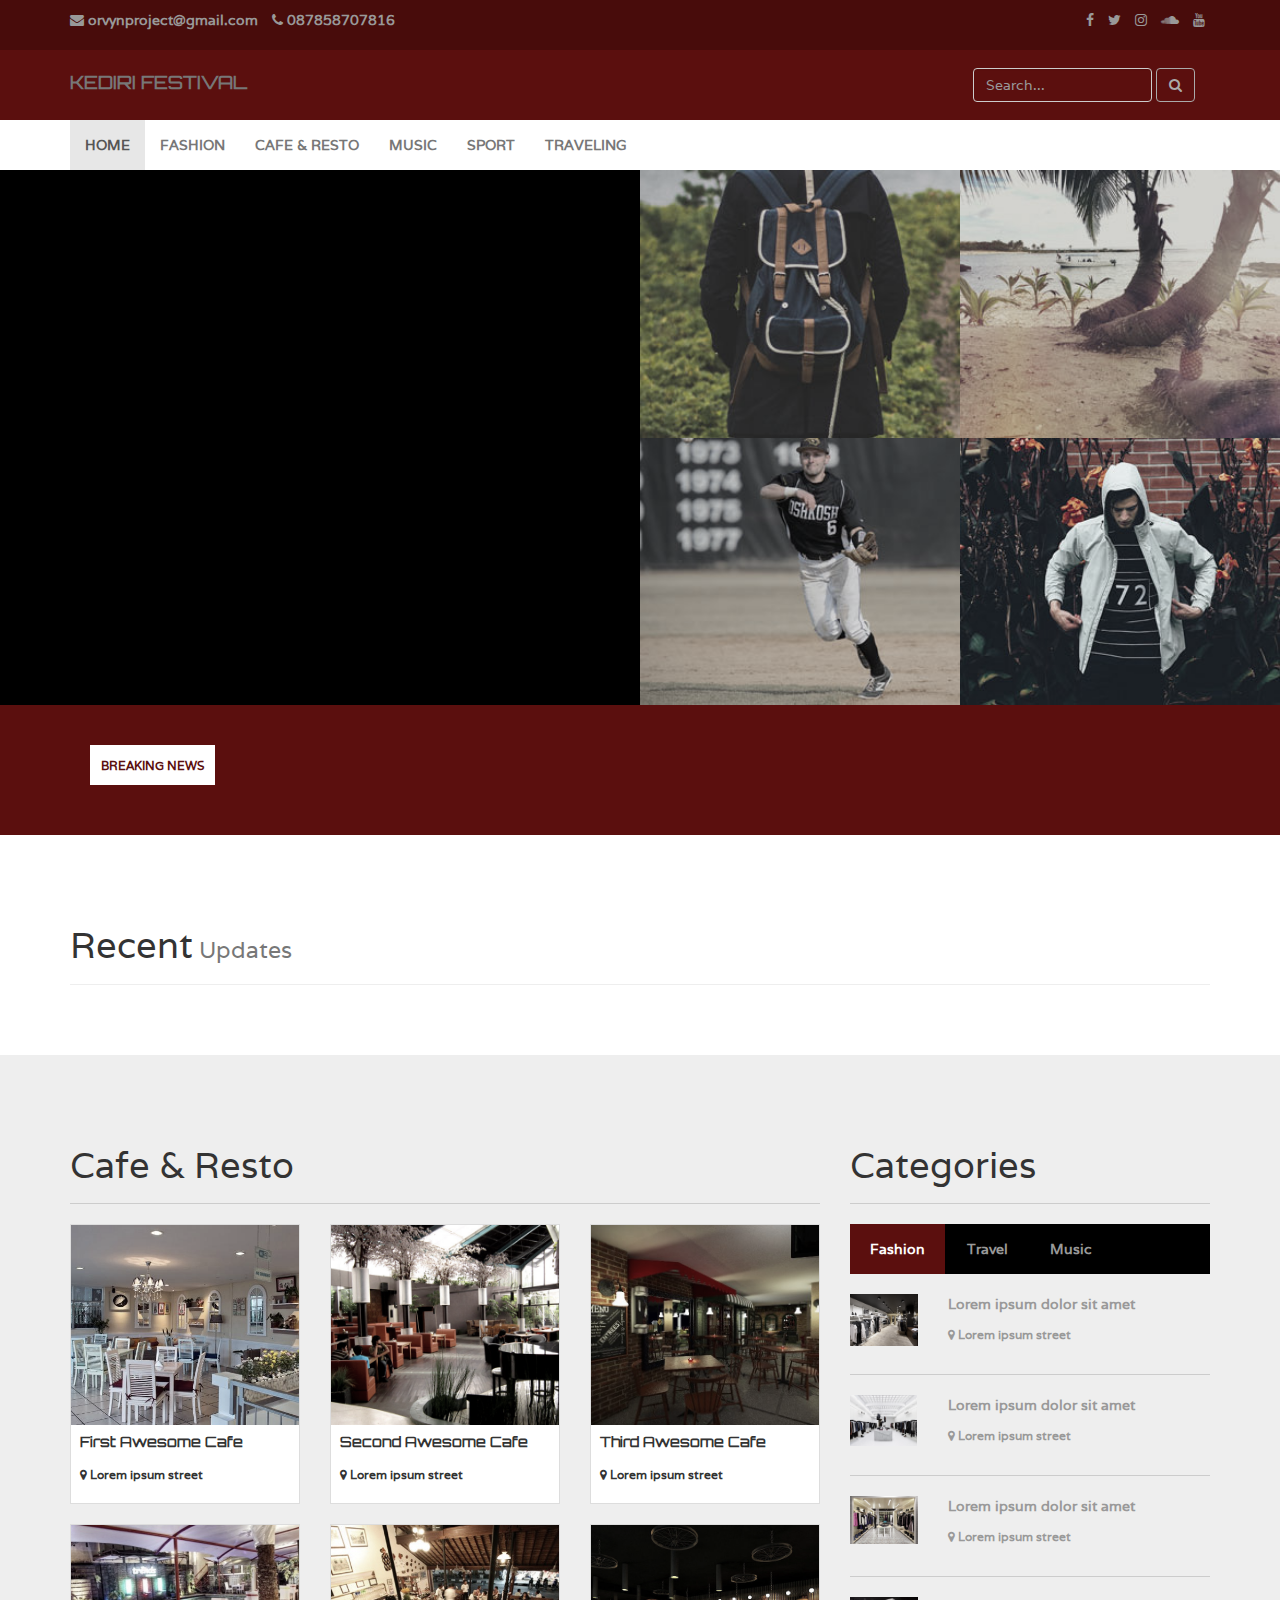
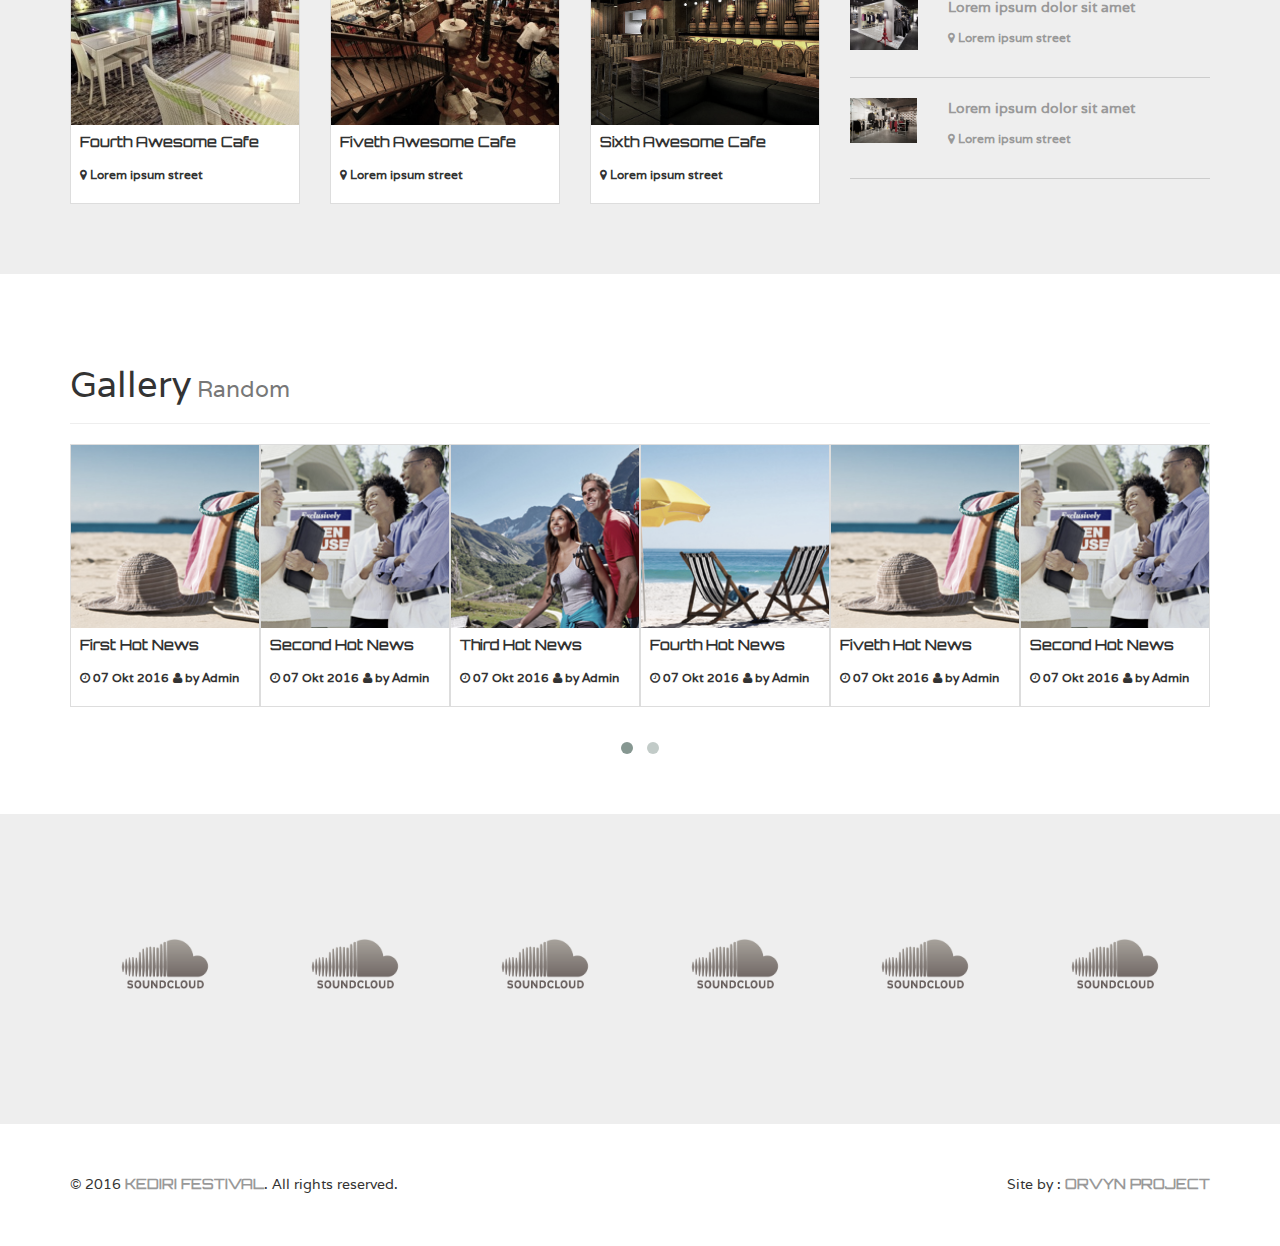
==== index.html @ 0a179896 "go-top" ====
<!DOCTYPE html>
<html lang="en">
	<head>
		<meta charset="utf-8">
		<meta http-equiv="X-UA-Compatible" content="IE=edge">
		<meta name="viewport" content="width=device-width, initial-scale=1">
		<meta name="google-site-verification" content="" />
		<meta name="description" content="" />
		<meta name="author" content="ORVYN PROJECT">
		<meta property="og:title" content="" />
		<meta property="og:type" content="" />
		<meta property="og:image" content="" />
		<meta property="og:description" content="" />
		<title>HOME | KEDIRI FESTIVAL - Magazine web design</title>
		<link rel="stylesheet" href="assets/plugins/bootstrap/dist/css/bootstrap.min.css">
		<link rel="stylesheet" href="assets/plugins/font-awesome/css/font-awesome.min.css">
		<link rel="stylesheet" href="assets/plugins/owl-carousel/owl-carousel/owl.carousel.css">
		<link rel="stylesheet" href="assets/plugins/owl-carousel/owl-carousel/owl.theme.css">
		<link rel="stylesheet" href="assets/css/orv-magz.css">

		<script src="assets/plugins/jquery/dist/jquery.min.js"></script>
		<script src="assets/js/scroll-top.js"></script>
		<script src="assets/js/routes.js"></script>
		<script type="text/javascript">
			loadHeader();
			loadSlider();
			loadBreakingNews();
			loadRecentUpdates();
			loadFooter();
		</script>
	</head>
	<body>

		<div class="content-header"></div>

		<div class="content-slider"></div>

		<div class="content-breaking-news"></div>

		<div class="content-recent-updates"></div>

		<section id="random" class="bg-inner">
			<div class="container">
				<div class="row">
					<div class="col-md-8">
						<div class="page-header">
							<h1>Cafe & Resto</h1>
						</div>
						<div class="row">
							<div class="col-sm-4">
								<div class="thumbnail">
									<a href="">
										<div class="image" style="background-image: url(images/article/cafe1.jpg);"></div>
										<div class="caption">
											<p class="title">First Awesome Cafe</p>
											<p class="meta">
												<small><i class="fa fa-map-marker"></i> Lorem ipsum street</small>
											</p>
										</div>
									</a>
								</div>
							</div>
							<div class="col-sm-4">
								<div class="thumbnail">
									<a href="">
										<div class="image" style="background-image: url(images/article/cafe2.jpg);"></div>
										<div class="caption">
											<p class="title">Second Awesome Cafe</p>
											<p class="meta">
												<small><i class="fa fa-map-marker"></i> Lorem ipsum street</small>
											</p>
										</div>
									</a>
								</div>
							</div>
							<div class="col-sm-4">
								<div class="thumbnail">
									<a href="">
										<div class="image" style="background-image: url(images/article/cafe3.jpg);"></div>
										<div class="caption">
											<p class="title">Third Awesome Cafe</p>
											<p class="meta">
												<small><i class="fa fa-map-marker"></i> Lorem ipsum street</small>
											</p>
										</div>
									</a>
								</div>
							</div>
							<div class="col-sm-4">
								<div class="thumbnail">
									<a href="">
										<div class="image" style="background-image: url(images/article/cafe4.jpg);"></div>
										<div class="caption">
											<p class="title">Fourth Awesome Cafe</p>
											<p class="meta">
												<small><i class="fa fa-map-marker"></i> Lorem ipsum street</small>
											</p>
										</div>
									</a>
								</div>
							</div>
							<div class="col-sm-4">
								<div class="thumbnail">
									<a href="">
										<div class="image" style="background-image: url(images/article/cafe5.jpg);"></div>
										<div class="caption">
											<p class="title">Fiveth Awesome Cafe</p>
											<p class="meta">
												<small><i class="fa fa-map-marker"></i> Lorem ipsum street</small>
											</p>
										</div>
									</a>
								</div>
							</div>
							<div class="col-sm-4">
								<div class="thumbnail">
									<a href="">
										<div class="image" style="background-image: url(images/article/cafe6.jpg);"></div>
										<div class="caption">
											<p class="title">Sixth Awesome Cafe</p>
											<p class="meta">
												<small><i class="fa fa-map-marker"></i> Lorem ipsum street</small>
											</p>
										</div>
									</a>
								</div>
							</div>
						</div>
					</div>
					<div class="col-md-4" id="sidebar">
						<div class="page-header">
							<h1>Categories</h1>
						</div>
						<div role="tabpanel" id="tabpanel">
							<ul class="nav nav-pills" role="tablist">
								<li role="presentation" class="active">
									<a href="#fashion" aria-controls="fashion" role="tab" data-toggle="tab">Fashion</a>
								</li>
								<li role="presentation">
									<a href="#travel" aria-controls="travel" role="tab" data-toggle="tab">Travel</a>
								</li>
								<li role="presentation">
									<a href="#music" aria-controls="music" role="tab" data-toggle="tab">Music</a>
								</li>
							</ul>
							<div class="tab-content">
								<div role="tabpanel" class="tab-pane active" id="fashion">
									<br>
									<div class="row">
										<a href="">
											<div class="col-xs-3">
												<img src="images/article/store1.jpg" class="img-responsive">
											</div>
											<div class="col-xs-9">
												<p>Lorem ipsum dolor sit amet</p>
												<p class="meta">
													<small><i class="fa fa-map-marker"></i> Lorem ipsum street</small>
												</p>
											</div>
										</a>
									</div>
									<hr>
									<div class="row">
										<a href="">
											<div class="col-xs-3">
												<img src="images/article/store2.jpg" class="img-responsive">
											</div>
											<div class="col-xs-9">
												<p>Lorem ipsum dolor sit amet</p>
												<p class="meta">
													<small><i class="fa fa-map-marker"></i> Lorem ipsum street</small>
												</p>
											</div>
										</a>
									</div>
									<hr>
									<div class="row">
										<a href="">
											<div class="col-xs-3">
												<img src="images/article/store3.jpg" class="img-responsive">
											</div>
											<div class="col-xs-9">
												<p>Lorem ipsum dolor sit amet</p>
												<p class="meta">
													<small><i class="fa fa-map-marker"></i> Lorem ipsum street</small>
												</p>
											</div>
										</a>
									</div>
									<hr>
									<div class="row">
										<a href="">
											<div class="col-xs-3">
												<img src="images/article/store4.jpg" class="img-responsive">
											</div>
											<div class="col-xs-9">
												<p>Lorem ipsum dolor sit amet</p>
												<p class="meta">
													<small><i class="fa fa-map-marker"></i> Lorem ipsum street</small>
												</p>
											</div>
										</a>
									</div>
									<hr>
									<div class="row">
										<a href="">
											<div class="col-xs-3">
												<img src="images/article/store5.jpg" class="img-responsive">
											</div>
											<div class="col-xs-9">
												<p>Lorem ipsum dolor sit amet</p>
												<p class="meta">
													<small><i class="fa fa-map-marker"></i> Lorem ipsum street</small>
												</p>
											</div>
										</a>
									</div>
									<hr>
								</div>
								<div role="tabpanel" class="tab-pane" id="travel">
									<br>
									<div class="row">
										<a href="">
											<div class="col-xs-3">
												<img src="images/article/store6.jpg" class="img-responsive">
											</div>
											<div class="col-xs-9">
												<p>Lorem ipsum dolor sit amet</p>
												<p class="meta">
													<small><i class="fa fa-map-marker"></i> Lorem ipsum street</small>
												</p>
											</div>
										</a>
									</div>
									<hr>
									<div class="row">
										<a href="">
											<div class="col-xs-3">
												<img src="images/article/store5.jpg" class="img-responsive">
											</div>
											<div class="col-xs-9">
												<p>Lorem ipsum dolor sit amet</p>
												<p class="meta">
													<small><i class="fa fa-map-marker"></i> Lorem ipsum street</small>
												</p>
											</div>
										</a>
									</div>
									<hr>
									<div class="row">
										<a href="">
											<div class="col-xs-3">
												<img src="images/article/store4.jpg" class="img-responsive">
											</div>
											<div class="col-xs-9">
												<p>Lorem ipsum dolor sit amet</p>
												<p class="meta">
													<small><i class="fa fa-map-marker"></i> Lorem ipsum street</small>
												</p>
											</div>
										</a>
									</div>
									<hr>
									<div class="row">
										<a href="">
											<div class="col-xs-3">
												<img src="images/article/store3.jpg" class="img-responsive">
											</div>
											<div class="col-xs-9">
												<p>Lorem ipsum dolor sit amet</p>
												<p class="meta">
													<small><i class="fa fa-map-marker"></i> Lorem ipsum street</small>
												</p>
											</div>
										</a>
									</div>
									<hr>
									<div class="row">
										<a href="">
											<div class="col-xs-3">
												<img src="images/article/store2.jpg" class="img-responsive">
											</div>
											<div class="col-xs-9">
												<p>Lorem ipsum dolor sit amet</p>
												<p class="meta">
													<small><i class="fa fa-map-marker"></i> Lorem ipsum street</small>
												</p>
											</div>
										</a>
									</div>
									<hr>
								</div>
								<div role="tabpanel" class="tab-pane" id="music">
									<br>
									<div class="row">
										<a href="">
											<div class="col-xs-3">
												<img src="images/article/store3.jpg" class="img-responsive">
											</div>
											<div class="col-xs-9">
												<p>Lorem ipsum dolor sit amet</p>
												<p class="meta">
													<small><i class="fa fa-map-marker"></i> Lorem ipsum street</small>
												</p>
											</div>
										</a>
									</div>
									<hr>
									<div class="row">
										<a href="">
											<div class="col-xs-3">
												<img src="images/article/store2.jpg" class="img-responsive">
											</div>
											<div class="col-xs-9">
												<p>Lorem ipsum dolor sit amet</p>
												<p class="meta">
													<small><i class="fa fa-map-marker"></i> Lorem ipsum street</small>
												</p>
											</div>
										</a>
									</div>
									<hr>
									<div class="row">
										<a href="">
											<div class="col-xs-3">
												<img src="images/article/store1.jpg" class="img-responsive">
											</div>
											<div class="col-xs-9">
												<p>Lorem ipsum dolor sit amet</p>
												<p class="meta">
													<small><i class="fa fa-map-marker"></i> Lorem ipsum street</small>
												</p>
											</div>
										</a>
									</div>
									<hr>
								</div>
							</div>
						</div>
					</div>
				</div>
			</div>
		</section>

		<section id="gallery">
			<div class="container">
				<div class="page-header">
					<h1>Gallery<small> Random</small></h1>
				</div>
				<div id="image-gallery" class="owl-carousel owl-theme">
					<div class="thumbnail">
						<a href="">
							<img src="images/gallery/gal1.jpg" class="img-responsive">
							<div class="caption">
								<p class="title">First Hot News</p>
								<p class="meta">
									<small><i class="fa fa-clock-o"></i> 07 Okt 2016</small>
									<small><i class="fa fa-user"></i> by Admin</small>
								</p>
							</div>
						</a>
					</div>
					<div class="thumbnail">
						<a href="">
							<img src="images/gallery/gal2.jpg" class="img-responsive">
							<div class="caption">
								<p class="title">Second Hot News</p>
								<p class="meta">
									<small><i class="fa fa-clock-o"></i> 07 Okt 2016</small>
									<small><i class="fa fa-user"></i> by Admin</small>
								</p>
							</div>
						</a>
					</div>
					<div class="thumbnail">
						<a href="">
							<img src="images/gallery/gal3.jpg" class="img-responsive">
							<div class="caption">
								<p class="title">Third Hot News</p>
								<p class="meta">
									<small><i class="fa fa-clock-o"></i> 07 Okt 2016</small>
									<small><i class="fa fa-user"></i> by Admin</small>
								</p>
							</div>
						</a>
					</div>
					<div class="thumbnail">
						<a href="">
							<img src="images/gallery/gal4.jpg" class="img-responsive">
							<div class="caption">
								<p class="title">Fourth Hot News</p>
								<p class="meta">
									<small><i class="fa fa-clock-o"></i> 07 Okt 2016</small>
									<small><i class="fa fa-user"></i> by Admin</small>
								</p>
							</div>
						</a>
					</div>
					<div class="thumbnail">
						<a href="">
							<img src="images/gallery/gal1.jpg" class="img-responsive">
							<div class="caption">
								<p class="title">Fiveth Hot News</p>
								<p class="meta">
									<small><i class="fa fa-clock-o"></i> 07 Okt 2016</small>
									<small><i class="fa fa-user"></i> by Admin</small>
								</p>
							</div>
						</a>
					</div>
					<div class="thumbnail">
						<a href="">
							<img src="images/gallery/gal2.jpg" class="img-responsive">
							<div class="caption">
								<p class="title">Second Hot News</p>
								<p class="meta">
									<small><i class="fa fa-clock-o"></i> 07 Okt 2016</small>
									<small><i class="fa fa-user"></i> by Admin</small>
								</p>
							</div>
						</a>
					</div>
					<div class="thumbnail">
						<a href="">
							<img src="images/gallery/gal3.jpg" class="img-responsive">
							<div class="caption">
								<p class="title">Third Hot News</p>
								<p class="meta">
									<small><i class="fa fa-clock-o"></i> 07 Okt 2016</small>
									<small><i class="fa fa-user"></i> by Admin</small>
								</p>
							</div>
						</a>
					</div>
				</div>
			</div>
		</section>

		<section id="powered" class="bg-inner">
			<div class="container">
				<div id="powered-gallery" class="owl-carousel owl-theme">
					<div class="item">
						<a href="">
							<div class="image" style="background-image: url(images/powered/5.png)"></div>
						</a>
					</div>
					<div class="item">
						<a href="">
							<div class="image" style="background-image: url(images/powered/5.png)"></div>
						</a>
					</div>
					<div class="item">
						<a href="">
							<div class="image" style="background-image: url(images/powered/5.png)"></div>
						</a>
					</div>
					<div class="item">
						<a href="">
							<div class="image" style="background-image: url(images/powered/5.png)"></div>
						</a>
					</div>
					<div class="item">
						<a href="">
							<div class="image" style="background-image: url(images/powered/5.png)"></div>
						</a>
					</div>
					<div class="item">
						<a href="">
							<div class="image" style="background-image: url(images/powered/5.png)"></div>
						</a>
					</div>
					<div class="item">
						<a href="">
							<div class="image" style="background-image: url(images/powered/5.png)"></div>
						</a>
					</div>
				</div>
			</div>
		</section>

		<div class="content-footer"></div>
		
		<script src="assets/plugins/bootstrap/dist/js/bootstrap.min.js"></script>
		<script src="assets/plugins/owl-carousel/owl-carousel/owl.carousel.min.js"></script>
		<script src="assets/js/orv-magz.js"></script>
		
	</body>
</html>
---- assets/css/orv-magz.css ----
/*!
 * ORV Magz v1.0.0 (http://orvynproject.com)
 * Copyright 2016 ORVYN PROJECT, Inc.
 */
@font-face {
  font-family: 'Varela';
  src: url(../../assets/fonts/Varela-Regular.ttf); }
@font-face {
  font-family: 'Orbitron';
  src: url(../../assets/fonts/Orbitron-Regular.ttf); }
#header {
  background-color: #5B0F0E;
  margin-bottom: -20px; }
  #header .top-line {
    padding: 10px;
    background-color: rgba(0, 0, 0, 0.2); }
  #header .navbar {
    background-color: #5B0F0E;
    border: none;
    border-radius: 0; }
    #header .navbar .head-navbar {
      margin: 10px auto; }
    #header .navbar .list-navbar {
      background-color: white; }
  #header .form-group .form-control {
    background-color: transparent;
    color: #AAA; }
  #header .form-group .btn {
    background-color: transparent !important;
    color: #AAA;
    border: 1px solid #AAA; }
  #header a:focus, #header a:hover {
    color: red; }

@media (max-width: 768px) {
  #header .list-inline {
    text-align: center; }
  #header .social-icons.pull-right {
    float: none !important;
    text-align: center; }
  #header .navbar-toggle:focus, #header .navbar-toggle:hover {
    background-color: transparent; } }
#slider {
  background-color: black; }
  #slider .no-padding {
    padding: 0; }
    #slider .no-padding #top-slider .item {
      display: block;
      width: 100%;
      height: 490px;
      background-position: center;
      background-size: cover; }
      #slider .no-padding #top-slider .item .well {
        background-color: rgba(0, 0, 0, 0.8);
        color: #999999;
        border: none;
        border-radius: 0;
        margin-bottom: 0; }
    #slider .no-padding .cover-img {
      overflow: hidden;
      position: relative; }
      #slider .no-padding .cover-img .caption {
        height: 100%;
        width: 100%;
        position: absolute;
        z-index: 1;
        opacity: 0;
        -webkit-transition: opacity 0.5s ease;
        -moz-transition: opacity 0.5s ease;
        -ms-transition: opacity 0.5s ease;
        transition: opacity 0.5s ease;
        background-color: rgba(0, 0, 0, 0.8);
        text-align: center; }
        #slider .no-padding .cover-img .caption p {
          padding-top: 30%;
          color: white; }
          #slider .no-padding .cover-img .caption p span {
            background-color: rgba(255, 0, 0, 0.3);
            padding: 5px; }
      #slider .no-padding .cover-img:hover .caption {
        top: 0;
        opacity: 1; }
  #slider #cover-square .row a img {
    width: 100%; }

html, body {
  font-family: "Varela"; }

a {
  color: #999999;
  font-weight: bold;
  -webkit-transition: 0.5s;
  -moz-transition: 0.5s;
  -ms-transition: 0.5s;
  transition: 0.5s; }
  a:focus, a:hover {
    text-decoration: none;
    color: #5B0F0E; }

img {
  -webkit-filter: grayscale(50%);
  -ms-filter: grayscale(50%);
  filter: grayscale(50%);
  -webkit-transition: 0.5s;
  -moz-transition: 0.5s;
  -ms-transition: 0.5s;
  transition: 0.5s; }
  img:hover {
    -webkit-filter: grayscale(0);
    -ms-filter: grayscale(0);
    filter: grayscale(0); }

section {
  padding-top: 50px;
  padding-bottom: 50px; }

section#slider {
  padding: 0; }

section#breaking-news {
  background-color: #5B0F0E; }
  section#breaking-news .button-label {
    font-weight: bold;
    border: 1px solid white;
    padding: 10px;
    color: #5B0F0E;
    background-color: white; }
    section#breaking-news .button-label:hover {
      color: red; }
  section#breaking-news a,
  section#breaking-news p {
    color: white; }
    section#breaking-news a:focus, section#breaking-news a:hover,
    section#breaking-news p:focus,
    section#breaking-news p:hover {
      color: #999999; }
  section#breaking-news .owl-pagination {
    display: none; }

#loading {
  display: none;
  position: fixed;
  left: 0;
  top: 0;
  width: 100%;
  height: 100%;
  z-index: 9999;
  background: url(../../images/load.gif) 50% 50% no-repeat #ede9df; }

.title {
  font-family: "Orbitron"; }

.bg-inner {
  background-color: #EEEEEE; }
  .bg-inner hr,
  .bg-inner .page-header {
    border-color: #CCCCCC; }

.thumbnail {
  padding: 0;
  border-radius: 0;
  -webkit-transition: 0.5s;
  -moz-transition: 0.5s;
  -ms-transition: 0.5s;
  transition: 0.5s; }
  .thumbnail img {
    width: 100%; }
  .thumbnail:hover {
    -webkit-box-shadow: 0 0 20px rgba(0, 0, 0, 0.8);
    -apple-box-shadow: 0 0 20px rgba(0, 0, 0, 0.8);
    box-shadow: 0 0 20px rgba(0, 0, 0, 0.8); }

#random .thumbnail .image {
  width: 100%;
  height: 200px;
  background-position: center;
  background-size: cover;
  -webkit-filter: grayscale(50%);
  -ms-filter: grayscale(50%);
  filter: grayscale(50%);
  -webkit-transition: 0.5s;
  -moz-transition: 0.5s;
  -ms-transition: 0.5s;
  transition: 0.5s; }
  #random .thumbnail .image:hover {
    -webkit-filter: grayscale(0);
    -ms-filter: grayscale(0);
    filter: grayscale(0); }

#sidebar .nav-pills {
  background-color: #000000; }
  #sidebar .nav-pills li {
    padding: 5px; }
    #sidebar .nav-pills li a {
      background: none; }
  #sidebar .nav-pills li.active {
    background-color: #5B0F0E; }

#powered .item {
  margin: 50px; }
  #powered .item .image {
    width: 100%;
    height: 100px;
    background-position: center;
    background-size: cover;
    -webkit-filter: grayscale(95%);
    -ms-filter: grayscale(95%);
    filter: grayscale(95%);
    -webkit-transition: 0.5s;
    -moz-transition: 0.5s;
    -ms-transition: 0.5s;
    transition: 0.5s; }
    #powered .item .image:hover {
      -webkit-filter: grayscale(0);
      -ms-filter: grayscale(0);
      filter: grayscale(0); }
#powered .owl-pagination {
  display: none; }

.open > .dropdown-menu {
  display: inline-flex; }

.dropdown-menu > li > a {
  padding: 5px 5px; }

.gotop {
  position: fixed;
  bottom: 25px;
  right: 25px;
  padding: 10px 15px;
  background-color: rgba(0, 0, 0, 0.5);
  display: none; }
  .gotop:hover {
    background-color: #5B0F0E;
    color: white; }

footer {
  margin: 50px 0; }

@media (max-width: 768px) {
  footer .pull-right {
    float: none !important; } }

/*# sourceMappingURL=orv-magz.css.map */
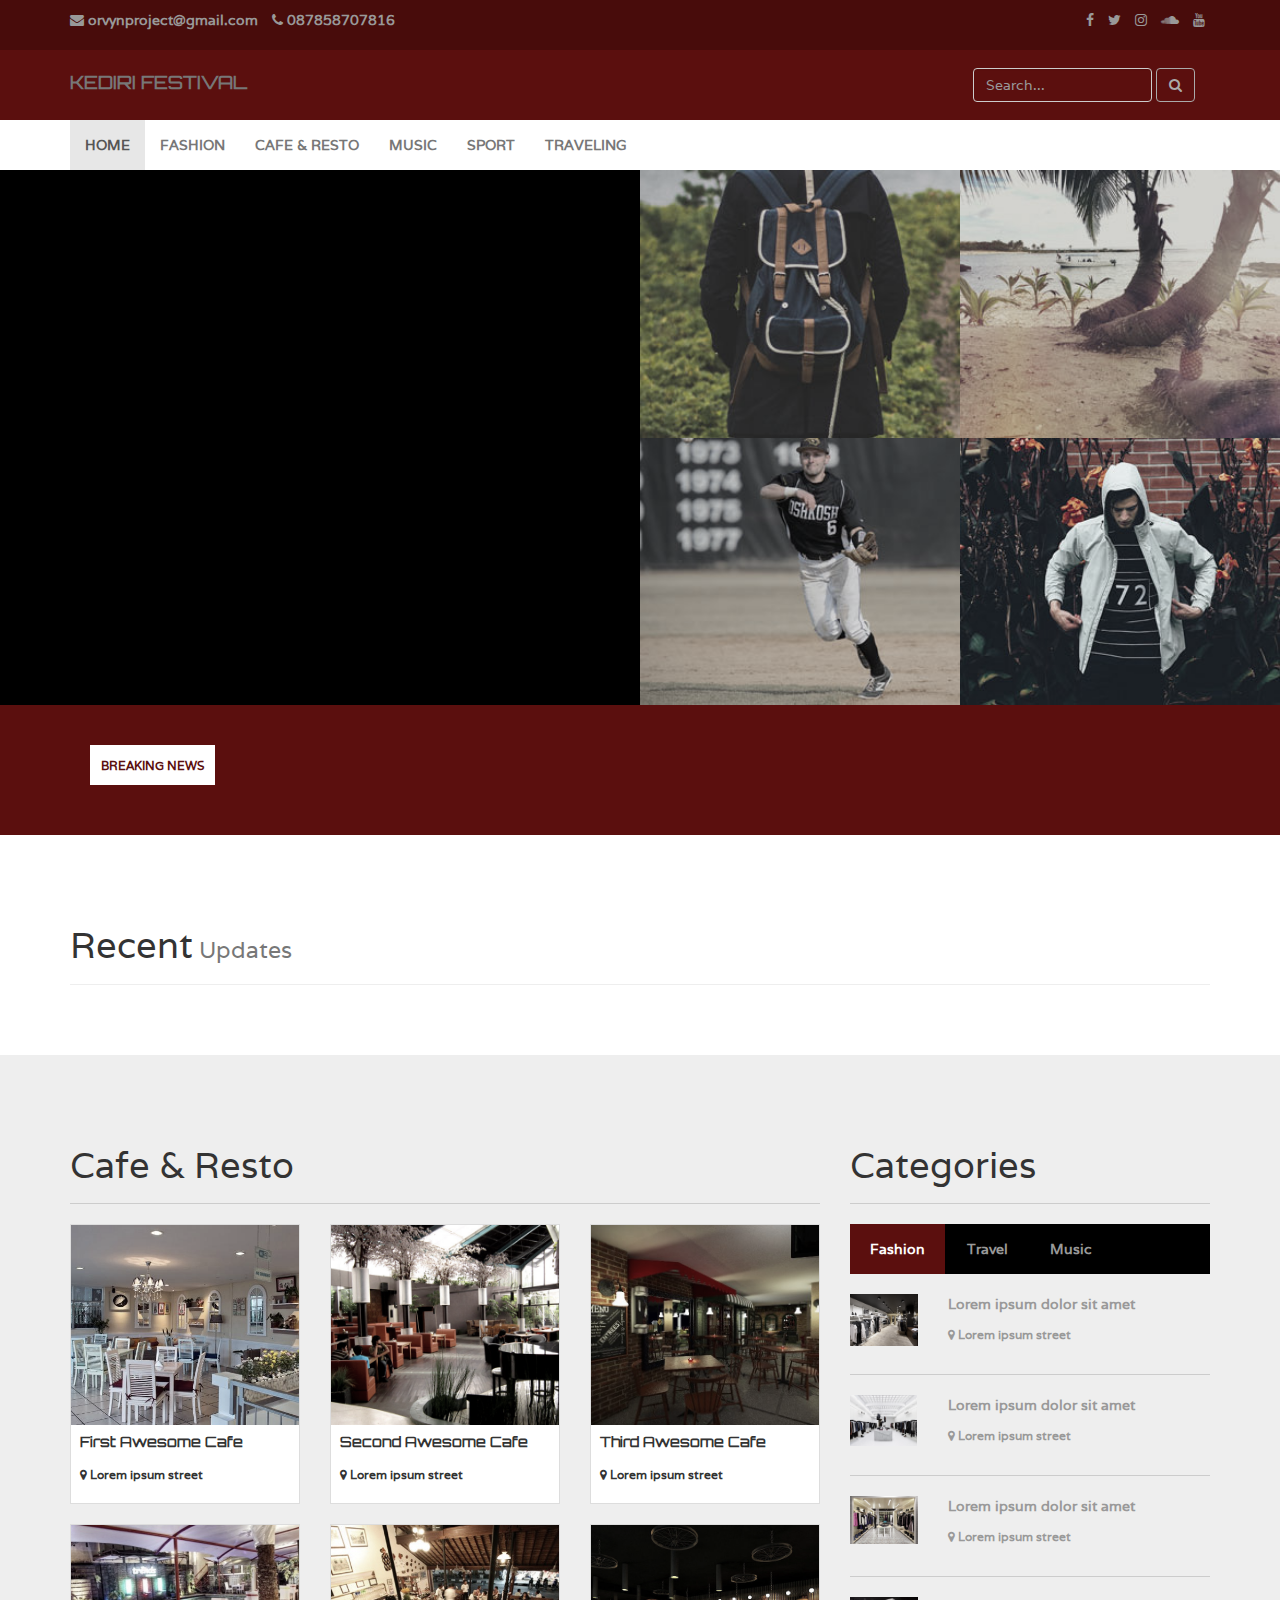
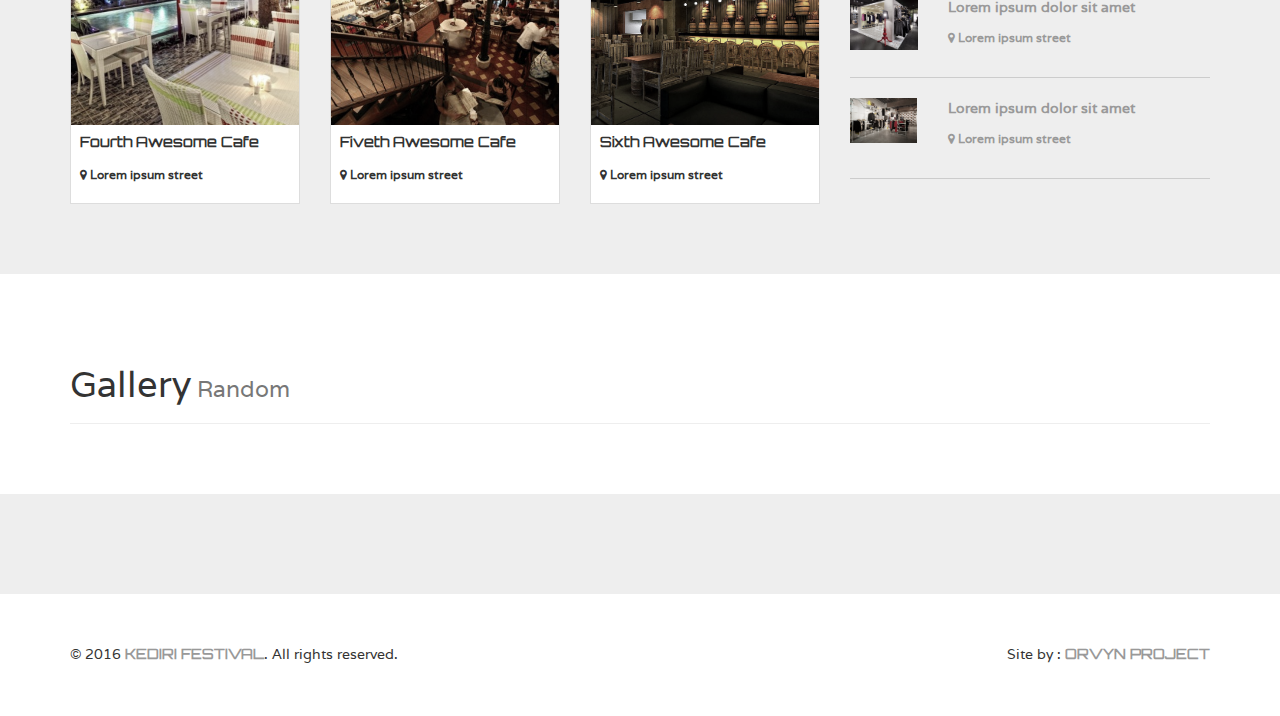
==== commit aa4e78d4: "routes" ====
--- a/index.html
+++ b/index.html
@@ -26,6 +26,9 @@
 			loadSlider();
 			loadBreakingNews();
 			loadRecentUpdates();
+			loadRandom();
+			loadGallery();
+			loadPowered();
 			loadFooter();
 		</script>
 	</head>
@@ -39,444 +42,11 @@
 
 		<div class="content-recent-updates"></div>
 
-		<section id="random" class="bg-inner">
-			<div class="container">
-				<div class="row">
-					<div class="col-md-8">
-						<div class="page-header">
-							<h1>Cafe & Resto</h1>
-						</div>
-						<div class="row">
-							<div class="col-sm-4">
-								<div class="thumbnail">
-									<a href="">
-										<div class="image" style="background-image: url(images/article/cafe1.jpg);"></div>
-										<div class="caption">
-											<p class="title">First Awesome Cafe</p>
-											<p class="meta">
-												<small><i class="fa fa-map-marker"></i> Lorem ipsum street</small>
-											</p>
-										</div>
-									</a>
-								</div>
-							</div>
-							<div class="col-sm-4">
-								<div class="thumbnail">
-									<a href="">
-										<div class="image" style="background-image: url(images/article/cafe2.jpg);"></div>
-										<div class="caption">
-											<p class="title">Second Awesome Cafe</p>
-											<p class="meta">
-												<small><i class="fa fa-map-marker"></i> Lorem ipsum street</small>
-											</p>
-										</div>
-									</a>
-								</div>
-							</div>
-							<div class="col-sm-4">
-								<div class="thumbnail">
-									<a href="">
-										<div class="image" style="background-image: url(images/article/cafe3.jpg);"></div>
-										<div class="caption">
-											<p class="title">Third Awesome Cafe</p>
-											<p class="meta">
-												<small><i class="fa fa-map-marker"></i> Lorem ipsum street</small>
-											</p>
-										</div>
-									</a>
-								</div>
-							</div>
-							<div class="col-sm-4">
-								<div class="thumbnail">
-									<a href="">
-										<div class="image" style="background-image: url(images/article/cafe4.jpg);"></div>
-										<div class="caption">
-											<p class="title">Fourth Awesome Cafe</p>
-											<p class="meta">
-												<small><i class="fa fa-map-marker"></i> Lorem ipsum street</small>
-											</p>
-										</div>
-									</a>
-								</div>
-							</div>
-							<div class="col-sm-4">
-								<div class="thumbnail">
-									<a href="">
-										<div class="image" style="background-image: url(images/article/cafe5.jpg);"></div>
-										<div class="caption">
-											<p class="title">Fiveth Awesome Cafe</p>
-											<p class="meta">
-												<small><i class="fa fa-map-marker"></i> Lorem ipsum street</small>
-											</p>
-										</div>
-									</a>
-								</div>
-							</div>
-							<div class="col-sm-4">
-								<div class="thumbnail">
-									<a href="">
-										<div class="image" style="background-image: url(images/article/cafe6.jpg);"></div>
-										<div class="caption">
-											<p class="title">Sixth Awesome Cafe</p>
-											<p class="meta">
-												<small><i class="fa fa-map-marker"></i> Lorem ipsum street</small>
-											</p>
-										</div>
-									</a>
-								</div>
-							</div>
-						</div>
-					</div>
-					<div class="col-md-4" id="sidebar">
-						<div class="page-header">
-							<h1>Categories</h1>
-						</div>
-						<div role="tabpanel" id="tabpanel">
-							<ul class="nav nav-pills" role="tablist">
-								<li role="presentation" class="active">
-									<a href="#fashion" aria-controls="fashion" role="tab" data-toggle="tab">Fashion</a>
-								</li>
-								<li role="presentation">
-									<a href="#travel" aria-controls="travel" role="tab" data-toggle="tab">Travel</a>
-								</li>
-								<li role="presentation">
-									<a href="#music" aria-controls="music" role="tab" data-toggle="tab">Music</a>
-								</li>
-							</ul>
-							<div class="tab-content">
-								<div role="tabpanel" class="tab-pane active" id="fashion">
-									<br>
-									<div class="row">
-										<a href="">
-											<div class="col-xs-3">
-												<img src="images/article/store1.jpg" class="img-responsive">
-											</div>
-											<div class="col-xs-9">
-												<p>Lorem ipsum dolor sit amet</p>
-												<p class="meta">
-													<small><i class="fa fa-map-marker"></i> Lorem ipsum street</small>
-												</p>
-											</div>
-										</a>
-									</div>
-									<hr>
-									<div class="row">
-										<a href="">
-											<div class="col-xs-3">
-												<img src="images/article/store2.jpg" class="img-responsive">
-											</div>
-											<div class="col-xs-9">
-												<p>Lorem ipsum dolor sit amet</p>
-												<p class="meta">
-													<small><i class="fa fa-map-marker"></i> Lorem ipsum street</small>
-												</p>
-											</div>
-										</a>
-									</div>
-									<hr>
-									<div class="row">
-										<a href="">
-											<div class="col-xs-3">
-												<img src="images/article/store3.jpg" class="img-responsive">
-											</div>
-											<div class="col-xs-9">
-												<p>Lorem ipsum dolor sit amet</p>
-												<p class="meta">
-													<small><i class="fa fa-map-marker"></i> Lorem ipsum street</small>
-												</p>
-											</div>
-										</a>
-									</div>
-									<hr>
-									<div class="row">
-										<a href="">
-											<div class="col-xs-3">
-												<img src="images/article/store4.jpg" class="img-responsive">
-											</div>
-											<div class="col-xs-9">
-												<p>Lorem ipsum dolor sit amet</p>
-												<p class="meta">
-													<small><i class="fa fa-map-marker"></i> Lorem ipsum street</small>
-												</p>
-											</div>
-										</a>
-									</div>
-									<hr>
-									<div class="row">
-										<a href="">
-											<div class="col-xs-3">
-												<img src="images/article/store5.jpg" class="img-responsive">
-											</div>
-											<div class="col-xs-9">
-												<p>Lorem ipsum dolor sit amet</p>
-												<p class="meta">
-													<small><i class="fa fa-map-marker"></i> Lorem ipsum street</small>
-												</p>
-											</div>
-										</a>
-									</div>
-									<hr>
-								</div>
-								<div role="tabpanel" class="tab-pane" id="travel">
-									<br>
-									<div class="row">
-										<a href="">
-											<div class="col-xs-3">
-												<img src="images/article/store6.jpg" class="img-responsive">
-											</div>
-											<div class="col-xs-9">
-												<p>Lorem ipsum dolor sit amet</p>
-												<p class="meta">
-													<small><i class="fa fa-map-marker"></i> Lorem ipsum street</small>
-												</p>
-											</div>
-										</a>
-									</div>
-									<hr>
-									<div class="row">
-										<a href="">
-											<div class="col-xs-3">
-												<img src="images/article/store5.jpg" class="img-responsive">
-											</div>
-											<div class="col-xs-9">
-												<p>Lorem ipsum dolor sit amet</p>
-												<p class="meta">
-													<small><i class="fa fa-map-marker"></i> Lorem ipsum street</small>
-												</p>
-											</div>
-										</a>
-									</div>
-									<hr>
-									<div class="row">
-										<a href="">
-											<div class="col-xs-3">
-												<img src="images/article/store4.jpg" class="img-responsive">
-											</div>
-											<div class="col-xs-9">
-												<p>Lorem ipsum dolor sit amet</p>
-												<p class="meta">
-													<small><i class="fa fa-map-marker"></i> Lorem ipsum street</small>
-												</p>
-											</div>
-										</a>
-									</div>
-									<hr>
-									<div class="row">
-										<a href="">
-											<div class="col-xs-3">
-												<img src="images/article/store3.jpg" class="img-responsive">
-											</div>
-											<div class="col-xs-9">
-												<p>Lorem ipsum dolor sit amet</p>
-												<p class="meta">
-													<small><i class="fa fa-map-marker"></i> Lorem ipsum street</small>
-												</p>
-											</div>
-										</a>
-									</div>
-									<hr>
-									<div class="row">
-										<a href="">
-											<div class="col-xs-3">
-												<img src="images/article/store2.jpg" class="img-responsive">
-											</div>
-											<div class="col-xs-9">
-												<p>Lorem ipsum dolor sit amet</p>
-												<p class="meta">
-													<small><i class="fa fa-map-marker"></i> Lorem ipsum street</small>
-												</p>
-											</div>
-										</a>
-									</div>
-									<hr>
-								</div>
-								<div role="tabpanel" class="tab-pane" id="music">
-									<br>
-									<div class="row">
-										<a href="">
-											<div class="col-xs-3">
-												<img src="images/article/store3.jpg" class="img-responsive">
-											</div>
-											<div class="col-xs-9">
-												<p>Lorem ipsum dolor sit amet</p>
-												<p class="meta">
-													<small><i class="fa fa-map-marker"></i> Lorem ipsum street</small>
-												</p>
-											</div>
-										</a>
-									</div>
-									<hr>
-									<div class="row">
-										<a href="">
-											<div class="col-xs-3">
-												<img src="images/article/store2.jpg" class="img-responsive">
-											</div>
-											<div class="col-xs-9">
-												<p>Lorem ipsum dolor sit amet</p>
-												<p class="meta">
-													<small><i class="fa fa-map-marker"></i> Lorem ipsum street</small>
-												</p>
-											</div>
-										</a>
-									</div>
-									<hr>
-									<div class="row">
-										<a href="">
-											<div class="col-xs-3">
-												<img src="images/article/store1.jpg" class="img-responsive">
-											</div>
-											<div class="col-xs-9">
-												<p>Lorem ipsum dolor sit amet</p>
-												<p class="meta">
-													<small><i class="fa fa-map-marker"></i> Lorem ipsum street</small>
-												</p>
-											</div>
-										</a>
-									</div>
-									<hr>
-								</div>
-							</div>
-						</div>
-					</div>
-				</div>
-			</div>
-		</section>
+		<div class="content-random"></div>
 
-		<section id="gallery">
-			<div class="container">
-				<div class="page-header">
-					<h1>Gallery<small> Random</small></h1>
-				</div>
-				<div id="image-gallery" class="owl-carousel owl-theme">
-					<div class="thumbnail">
-						<a href="">
-							<img src="images/gallery/gal1.jpg" class="img-responsive">
-							<div class="caption">
-								<p class="title">First Hot News</p>
-								<p class="meta">
-									<small><i class="fa fa-clock-o"></i> 07 Okt 2016</small>
-									<small><i class="fa fa-user"></i> by Admin</small>
-								</p>
-							</div>
-						</a>
-					</div>
-					<div class="thumbnail">
-						<a href="">
-							<img src="images/gallery/gal2.jpg" class="img-responsive">
-							<div class="caption">
-								<p class="title">Second Hot News</p>
-								<p class="meta">
-									<small><i class="fa fa-clock-o"></i> 07 Okt 2016</small>
-									<small><i class="fa fa-user"></i> by Admin</small>
-								</p>
-							</div>
-						</a>
-					</div>
-					<div class="thumbnail">
-						<a href="">
-							<img src="images/gallery/gal3.jpg" class="img-responsive">
-							<div class="caption">
-								<p class="title">Third Hot News</p>
-								<p class="meta">
-									<small><i class="fa fa-clock-o"></i> 07 Okt 2016</small>
-									<small><i class="fa fa-user"></i> by Admin</small>
-								</p>
-							</div>
-						</a>
-					</div>
-					<div class="thumbnail">
-						<a href="">
-							<img src="images/gallery/gal4.jpg" class="img-responsive">
-							<div class="caption">
-								<p class="title">Fourth Hot News</p>
-								<p class="meta">
-									<small><i class="fa fa-clock-o"></i> 07 Okt 2016</small>
-									<small><i class="fa fa-user"></i> by Admin</small>
-								</p>
-							</div>
-						</a>
-					</div>
-					<div class="thumbnail">
-						<a href="">
-							<img src="images/gallery/gal1.jpg" class="img-responsive">
-							<div class="caption">
-								<p class="title">Fiveth Hot News</p>
-								<p class="meta">
-									<small><i class="fa fa-clock-o"></i> 07 Okt 2016</small>
-									<small><i class="fa fa-user"></i> by Admin</small>
-								</p>
-							</div>
-						</a>
-					</div>
-					<div class="thumbnail">
-						<a href="">
-							<img src="images/gallery/gal2.jpg" class="img-responsive">
-							<div class="caption">
-								<p class="title">Second Hot News</p>
-								<p class="meta">
-									<small><i class="fa fa-clock-o"></i> 07 Okt 2016</small>
-									<small><i class="fa fa-user"></i> by Admin</small>
-								</p>
-							</div>
-						</a>
-					</div>
-					<div class="thumbnail">
-						<a href="">
-							<img src="images/gallery/gal3.jpg" class="img-responsive">
-							<div class="caption">
-								<p class="title">Third Hot News</p>
-								<p class="meta">
-									<small><i class="fa fa-clock-o"></i> 07 Okt 2016</small>
-									<small><i class="fa fa-user"></i> by Admin</small>
-								</p>
-							</div>
-						</a>
-					</div>
-				</div>
-			</div>
-		</section>
+		<div class="content-gallery"></div>
 
-		<section id="powered" class="bg-inner">
-			<div class="container">
-				<div id="powered-gallery" class="owl-carousel owl-theme">
-					<div class="item">
-						<a href="">
-							<div class="image" style="background-image: url(images/powered/5.png)"></div>
-						</a>
-					</div>
-					<div class="item">
-						<a href="">
-							<div class="image" style="background-image: url(images/powered/5.png)"></div>
-						</a>
-					</div>
-					<div class="item">
-						<a href="">
-							<div class="image" style="background-image: url(images/powered/5.png)"></div>
-						</a>
-					</div>
-					<div class="item">
-						<a href="">
-							<div class="image" style="background-image: url(images/powered/5.png)"></div>
-						</a>
-					</div>
-					<div class="item">
-						<a href="">
-							<div class="image" style="background-image: url(images/powered/5.png)"></div>
-						</a>
-					</div>
-					<div class="item">
-						<a href="">
-							<div class="image" style="background-image: url(images/powered/5.png)"></div>
-						</a>
-					</div>
-					<div class="item">
-						<a href="">
-							<div class="image" style="background-image: url(images/powered/5.png)"></div>
-						</a>
-					</div>
-				</div>
-			</div>
-		</section>
+		<div class="content-powered"></div>
 
 		<div class="content-footer"></div>
 		
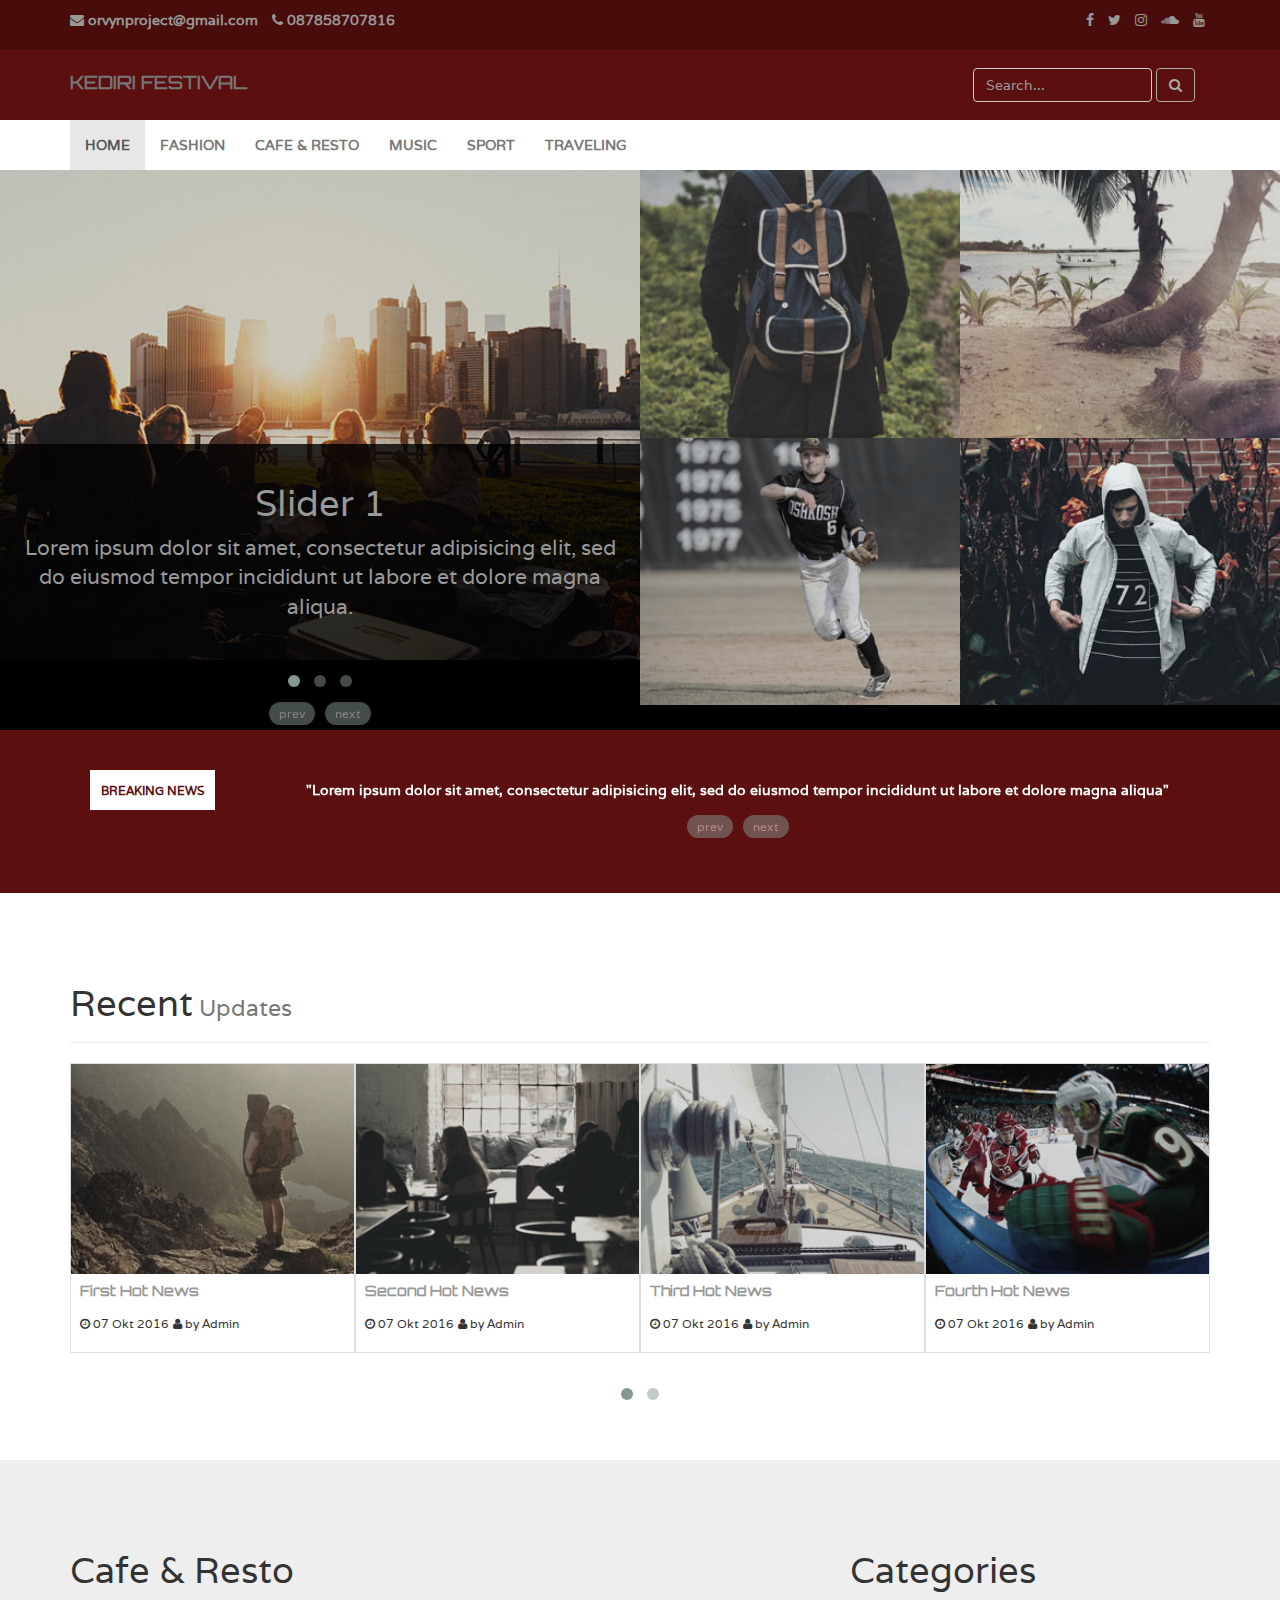
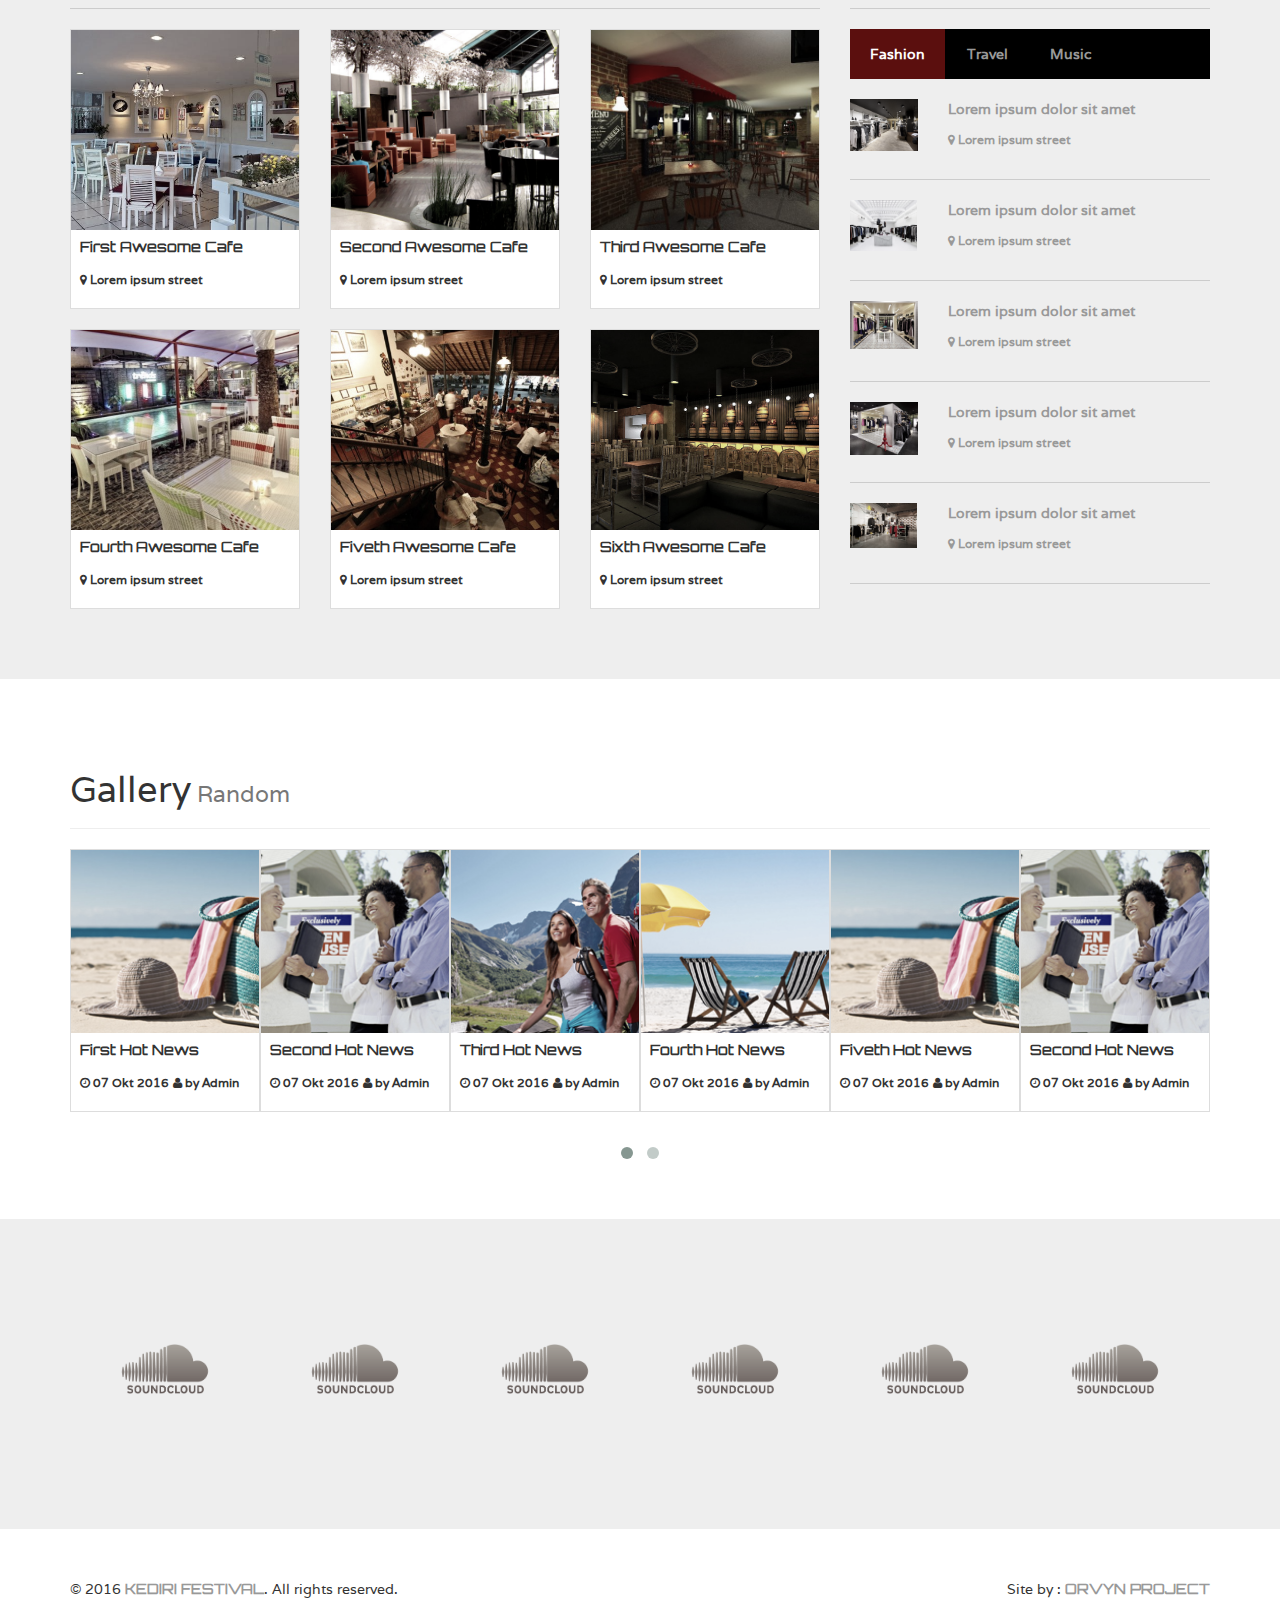
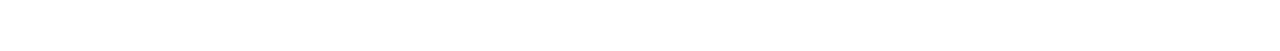
==== commit ad4b5203: "home-page" ====
--- a/index.html
+++ b/index.html
@@ -17,42 +17,692 @@
 		<link rel="stylesheet" href="assets/plugins/owl-carousel/owl-carousel/owl.carousel.css">
 		<link rel="stylesheet" href="assets/plugins/owl-carousel/owl-carousel/owl.theme.css">
 		<link rel="stylesheet" href="assets/css/orv-magz.css">
-
-		<script src="assets/plugins/jquery/dist/jquery.min.js"></script>
-		<script src="assets/js/scroll-top.js"></script>
-		<script src="assets/js/routes.js"></script>
-		<script type="text/javascript">
-			loadHeader();
-			loadSlider();
-			loadBreakingNews();
-			loadRecentUpdates();
-			loadRandom();
-			loadGallery();
-			loadPowered();
-			loadFooter();
-		</script>
 	</head>
 	<body>
 
-		<div class="content-header"></div>
-
-		<div class="content-slider"></div>
-
-		<div class="content-breaking-news"></div>
-
-		<div class="content-recent-updates"></div>
-
-		<div class="content-random"></div>
-
-		<div class="content-gallery"></div>
-
-		<div class="content-powered"></div>
-
-		<div class="content-footer"></div>
+		<header id="header">
+			<div class="top-line">
+				<div class="container">
+					<div class="row">
+						<div class="col-md-9">
+							<ul class="list-inline">
+								<li><a href=""><i class="fa fa-envelope"></i> orvynproject@gmail.com</a></li>
+								<li><a href=""><i class="fa fa-phone"></i> 087858707816</a></li>
+							</ul>
+						</div>
+						<div class="col-md-3">
+							<ul class="social-icons list-inline pull-right">
+								<li><a href=""><i class="fa fa-facebook"></i></a></li>
+								<li><a href=""><i class="fa fa-twitter"></i></a></li>
+								<li><a href=""><i class="fa fa-instagram"></i></a></li>
+								<li><a href=""><i class="fa fa-soundcloud"></i></a></li>
+								<li><a href=""><i class="fa fa-youtube"></i></a></li>
+							</ul>
+						</div>
+					</div>
+				</div>
+			</div>
+
+			<nav class="navbar navbar-default" role="navigation">
+				<div class="container head-navbar">
+					<div class="navbar-header">
+						<button type="button" class="navbar-toggle" data-toggle="collapse" data-target=".navbar-ex1-collapse">
+							<span class="sr-only">Toggle navigation</span>
+							<span class="icon-bar"></span>
+							<span class="icon-bar"></span>
+							<span class="icon-bar"></span>
+						</button>
+						<a class="navbar-brand title" href="">KEDIRI FESTIVAL</a>
+					</div>
+					<div class="collapse navbar-collapse navbar-ex1-collapse hidden-xs">
+						<form class="navbar-form navbar-right" role="search">
+							<div class="form-group">
+								<input type="text" class="form-control" placeholder="Search...">
+								<button type="submit" class="btn btn-default"><i class="fa fa-search"></i></button>
+							</div>
+						</form>
+					</div>
+				</div>
+				<div class="collapse navbar-collapse navbar-ex1-collapse list-navbar">
+					<div class="container">
+						<ul class="nav navbar-nav">
+							<li class="active"><a href="">HOME</a></li>
+							<li class=""><a href="">FASHION</a></li>
+							<li class=""><a href="">CAFE &amp; RESTO</a></li>
+							<li class=""><a href="">MUSIC</a></li>
+							<li class=""><a href="">SPORT</a></li>
+							<li class=""><a href="">TRAVELING</a></li>
+						</ul>
+					</div>
+				</div>
+			</nav>
+		</header>
+
+		<section id="slider">
+			<div class="container-fluid">
+				<div class="row">
+					<div class="col-md-6 no-padding">
+						<div id="top-slider" class="owl-carousel owl-theme">
+							<div class="item" style="background-image: url(images/article/as1.jpg);">
+								<div class="well navbar-fixed-bottom text-center">
+									<a href="">
+										<h1>Slider 1</h1>
+										<p class="lead">
+											Lorem ipsum dolor sit amet, consectetur adipisicing elit, sed do eiusmod
+											tempor incididunt ut labore et dolore magna aliqua.
+										</p>
+									</a>
+								</div>
+							</div>
+							<div class="item" style="background-image: url(images/article/as2.jpg);">
+								<div class="well navbar-fixed-bottom text-center">
+									<a href="">
+										<h1>Slider 2</h1>
+										<p class="lead">
+											Lorem ipsum dolor sit amet, consectetur adipisicing elit, sed do eiusmod
+											tempor incididunt ut labore et dolore magna aliqua.
+										</p>
+									</a>
+								</div>
+							</div>
+							<div class="item" style="background-image: url(images/article/as3.jpg);">
+								<div class="well navbar-fixed-bottom text-center">
+									<a href="">
+										<h1>Slider 3</h1>
+										<p class="lead">
+											Lorem ipsum dolor sit amet, consectetur adipisicing elit, sed do eiusmod
+											tempor incididunt ut labore et dolore magna aliqua.
+										</p>
+									</a>
+								</div>
+							</div>
+						</div>
+					</div>
+					<div class="col-md-6" id="cover-square">
+						<div class="row">
+							<div class="col-xs-6 no-padding">
+								<a href="">
+									<div class="cover-img">
+										<div><img src="images/article/c1.jpg" class="img-responsive"></div>
+										<div class="caption">
+											<p class="lead"><span>FASHION</span></p>
+										</div>
+									</div>
+								</a>
+							</div>
+							<div class="col-xs-6 no-padding">
+								<a href="">
+									<div class="cover-img">
+										<div><img src="images/article/c2.jpg" class="img-responsive"></div>
+										<div class="caption">
+											<p class="lead"><span>TRAVEL</span></p>
+										</div>
+									</div>
+								</a>
+							</div>
+							<div class="col-xs-6 no-padding">
+								<a href="">
+									<div class="cover-img">
+										<div><img src="images/article/c3.jpg" class="img-responsive"></div>
+										<div class="caption">
+											<p class="lead"><span>SPORT</span></p>
+										</div>
+									</div>
+								</a>
+							</div>
+							<div class="col-xs-6 no-padding">
+								<a href="">
+									<div class="cover-img">
+										<div><img src="images/article/c4.jpg" class="img-responsive"></div>
+										<div class="caption">
+											<p class="lead"><span>MUSIC</span></p>
+										</div>
+									</div>
+								</a>
+							</div>
+						</div>
+					</div>
+				</div>
+			</div>
+		</section>
+
+		<section id="breaking-news">
+			<div class="container text-center">
+				<div class="row">
+					<div class="col-md-2">
+						<p><a class="button-label"><small>BREAKING NEWS</small></a></p>
+					</div>
+					<div class="col-md-10">
+						<div id="news-slider" class="owl-carousel owl-theme">
+							<div class="item">
+								<a href="">"Lorem ipsum dolor sit amet, consectetur adipisicing elit, sed do eiusmod tempor incididunt ut labore et dolore magna aliqua"</a>
+							</div>
+							<div class="item">
+								<a href="">"Lorem ipsum dolor sit amet, consectetur adipisicing elit, sed do eiusmod tempor incididunt ut labore et dolore magna aliqua"</a>
+							</div>
+							<div class="item">
+								<a href="">"Lorem ipsum dolor sit amet, consectetur adipisicing elit, sed do eiusmod tempor incididunt ut labore et dolore magna aliqua"</a>
+							</div>
+						</div>
+					</div>
+				</div>
+			</div>
+		</section>
+
+		<section id="hot">
+			<div class="container">
+				<div class="page-header">
+					<h1>Recent<small> Updates</small></h1>
+				</div>
+				<div id="news-gallery" class="owl-carousel owl-theme">
+					<div class="thumbnail">
+						<a href=""><img src="images/article/hot1.jpg" class="img-responsive"></a>
+						<div class="caption">
+							<p class="title"><a href="">First Hot News</a></p>
+							<p class="meta">
+								<small><i class="fa fa-clock-o"></i> 07 Okt 2016</small>
+								<small><i class="fa fa-user"></i> by Admin</small>
+							</p>
+						</div>
+					</div>
+					<div class="thumbnail">
+						<a href=""><img src="images/article/hot2.jpg" class="img-responsive"></a>
+						<div class="caption">
+							<p class="title"><a href="">Second Hot News</a></p>
+							<p class="meta">
+								<small><i class="fa fa-clock-o"></i> 07 Okt 2016</small>
+								<small><i class="fa fa-user"></i> by Admin</small>
+							</p>
+						</div>
+					</div>
+					<div class="thumbnail">
+						<a href=""><img src="images/article/hot3.jpg" class="img-responsive"></a>
+						<div class="caption">
+							<p class="title"><a href="">Third Hot News</a></p>
+							<p class="meta">
+								<small><i class="fa fa-clock-o"></i> 07 Okt 2016</small>
+								<small><i class="fa fa-user"></i> by Admin</small>
+							</p>
+						</div>
+					</div>
+					<div class="thumbnail">
+						<a href=""><img src="images/article/hot4.jpg" class="img-responsive"></a>
+						<div class="caption">
+							<p class="title"><a href="">Fourth Hot News</a></p>
+							<p class="meta">
+								<small><i class="fa fa-clock-o"></i> 07 Okt 2016</small>
+								<small><i class="fa fa-user"></i> by Admin</small>
+							</p>
+						</div>
+					</div>
+					<div class="thumbnail">
+						<a href=""><img src="images/article/hot1.jpg" class="img-responsive"></a>
+						<div class="caption">
+							<p class="title"><a href="">Fiveth Hot News</a></p>
+							<p class="meta">
+								<small><i class="fa fa-clock-o"></i> 07 Okt 2016</small>
+								<small><i class="fa fa-user"></i> by Admin</small>
+							</p>
+						</div>
+					</div>
+				</div>
+			</div>
+		</section>
+
+		<section id="random" class="bg-inner">
+			<div class="container">
+				<div class="row">
+					<div class="col-md-8">
+						<div class="page-header">
+							<h1>Cafe & Resto</h1>
+						</div>
+						<div class="row">
+							<div class="col-sm-4">
+								<div class="thumbnail">
+									<a href="">
+										<div class="image" style="background-image: url(images/article/cafe1.jpg);"></div>
+										<div class="caption">
+											<p class="title">First Awesome Cafe</p>
+											<p class="meta">
+												<small><i class="fa fa-map-marker"></i> Lorem ipsum street</small>
+											</p>
+										</div>
+									</a>
+								</div>
+							</div>
+							<div class="col-sm-4">
+								<div class="thumbnail">
+									<a href="">
+										<div class="image" style="background-image: url(images/article/cafe2.jpg);"></div>
+										<div class="caption">
+											<p class="title">Second Awesome Cafe</p>
+											<p class="meta">
+												<small><i class="fa fa-map-marker"></i> Lorem ipsum street</small>
+											</p>
+										</div>
+									</a>
+								</div>
+							</div>
+							<div class="col-sm-4">
+								<div class="thumbnail">
+									<a href="">
+										<div class="image" style="background-image: url(images/article/cafe3.jpg);"></div>
+										<div class="caption">
+											<p class="title">Third Awesome Cafe</p>
+											<p class="meta">
+												<small><i class="fa fa-map-marker"></i> Lorem ipsum street</small>
+											</p>
+										</div>
+									</a>
+								</div>
+							</div>
+							<div class="col-sm-4">
+								<div class="thumbnail">
+									<a href="">
+										<div class="image" style="background-image: url(images/article/cafe4.jpg);"></div>
+										<div class="caption">
+											<p class="title">Fourth Awesome Cafe</p>
+											<p class="meta">
+												<small><i class="fa fa-map-marker"></i> Lorem ipsum street</small>
+											</p>
+										</div>
+									</a>
+								</div>
+							</div>
+							<div class="col-sm-4">
+								<div class="thumbnail">
+									<a href="">
+										<div class="image" style="background-image: url(images/article/cafe5.jpg);"></div>
+										<div class="caption">
+											<p class="title">Fiveth Awesome Cafe</p>
+											<p class="meta">
+												<small><i class="fa fa-map-marker"></i> Lorem ipsum street</small>
+											</p>
+										</div>
+									</a>
+								</div>
+							</div>
+							<div class="col-sm-4">
+								<div class="thumbnail">
+									<a href="">
+										<div class="image" style="background-image: url(images/article/cafe6.jpg);"></div>
+										<div class="caption">
+											<p class="title">Sixth Awesome Cafe</p>
+											<p class="meta">
+												<small><i class="fa fa-map-marker"></i> Lorem ipsum street</small>
+											</p>
+										</div>
+									</a>
+								</div>
+							</div>
+						</div>
+					</div>
+					<div class="col-md-4" id="sidebar">
+						<div class="page-header">
+							<h1>Categories</h1>
+						</div>
+						<div role="tabpanel" id="tabpanel">
+							<ul class="nav nav-pills" role="tablist">
+								<li role="presentation" class="active">
+									<a href="#fashion" aria-controls="fashion" role="tab" data-toggle="tab">Fashion</a>
+								</li>
+								<li role="presentation">
+									<a href="#travel" aria-controls="travel" role="tab" data-toggle="tab">Travel</a>
+								</li>
+								<li role="presentation">
+									<a href="#music" aria-controls="music" role="tab" data-toggle="tab">Music</a>
+								</li>
+							</ul>
+							<div class="tab-content">
+								<div role="tabpanel" class="tab-pane active" id="fashion">
+									<br>
+									<div class="row">
+										<a href="">
+											<div class="col-xs-3">
+												<img src="images/article/store1.jpg" class="img-responsive">
+											</div>
+											<div class="col-xs-9">
+												<p>Lorem ipsum dolor sit amet</p>
+												<p class="meta">
+													<small><i class="fa fa-map-marker"></i> Lorem ipsum street</small>
+												</p>
+											</div>
+										</a>
+									</div>
+									<hr>
+									<div class="row">
+										<a href="">
+											<div class="col-xs-3">
+												<img src="images/article/store2.jpg" class="img-responsive">
+											</div>
+											<div class="col-xs-9">
+												<p>Lorem ipsum dolor sit amet</p>
+												<p class="meta">
+													<small><i class="fa fa-map-marker"></i> Lorem ipsum street</small>
+												</p>
+											</div>
+										</a>
+									</div>
+									<hr>
+									<div class="row">
+										<a href="">
+											<div class="col-xs-3">
+												<img src="images/article/store3.jpg" class="img-responsive">
+											</div>
+											<div class="col-xs-9">
+												<p>Lorem ipsum dolor sit amet</p>
+												<p class="meta">
+													<small><i class="fa fa-map-marker"></i> Lorem ipsum street</small>
+												</p>
+											</div>
+										</a>
+									</div>
+									<hr>
+									<div class="row">
+										<a href="">
+											<div class="col-xs-3">
+												<img src="images/article/store4.jpg" class="img-responsive">
+											</div>
+											<div class="col-xs-9">
+												<p>Lorem ipsum dolor sit amet</p>
+												<p class="meta">
+													<small><i class="fa fa-map-marker"></i> Lorem ipsum street</small>
+												</p>
+											</div>
+										</a>
+									</div>
+									<hr>
+									<div class="row">
+										<a href="">
+											<div class="col-xs-3">
+												<img src="images/article/store5.jpg" class="img-responsive">
+											</div>
+											<div class="col-xs-9">
+												<p>Lorem ipsum dolor sit amet</p>
+												<p class="meta">
+													<small><i class="fa fa-map-marker"></i> Lorem ipsum street</small>
+												</p>
+											</div>
+										</a>
+									</div>
+									<hr>
+								</div>
+								<div role="tabpanel" class="tab-pane" id="travel">
+									<br>
+									<div class="row">
+										<a href="">
+											<div class="col-xs-3">
+												<img src="images/article/store6.jpg" class="img-responsive">
+											</div>
+											<div class="col-xs-9">
+												<p>Lorem ipsum dolor sit amet</p>
+												<p class="meta">
+													<small><i class="fa fa-map-marker"></i> Lorem ipsum street</small>
+												</p>
+											</div>
+										</a>
+									</div>
+									<hr>
+									<div class="row">
+										<a href="">
+											<div class="col-xs-3">
+												<img src="images/article/store5.jpg" class="img-responsive">
+											</div>
+											<div class="col-xs-9">
+												<p>Lorem ipsum dolor sit amet</p>
+												<p class="meta">
+													<small><i class="fa fa-map-marker"></i> Lorem ipsum street</small>
+												</p>
+											</div>
+										</a>
+									</div>
+									<hr>
+									<div class="row">
+										<a href="">
+											<div class="col-xs-3">
+												<img src="images/article/store4.jpg" class="img-responsive">
+											</div>
+											<div class="col-xs-9">
+												<p>Lorem ipsum dolor sit amet</p>
+												<p class="meta">
+													<small><i class="fa fa-map-marker"></i> Lorem ipsum street</small>
+												</p>
+											</div>
+										</a>
+									</div>
+									<hr>
+									<div class="row">
+										<a href="">
+											<div class="col-xs-3">
+												<img src="images/article/store3.jpg" class="img-responsive">
+											</div>
+											<div class="col-xs-9">
+												<p>Lorem ipsum dolor sit amet</p>
+												<p class="meta">
+													<small><i class="fa fa-map-marker"></i> Lorem ipsum street</small>
+												</p>
+											</div>
+										</a>
+									</div>
+									<hr>
+									<div class="row">
+										<a href="">
+											<div class="col-xs-3">
+												<img src="images/article/store2.jpg" class="img-responsive">
+											</div>
+											<div class="col-xs-9">
+												<p>Lorem ipsum dolor sit amet</p>
+												<p class="meta">
+													<small><i class="fa fa-map-marker"></i> Lorem ipsum street</small>
+												</p>
+											</div>
+										</a>
+									</div>
+									<hr>
+								</div>
+								<div role="tabpanel" class="tab-pane" id="music">
+									<br>
+									<div class="row">
+										<a href="">
+											<div class="col-xs-3">
+												<img src="images/article/store3.jpg" class="img-responsive">
+											</div>
+											<div class="col-xs-9">
+												<p>Lorem ipsum dolor sit amet</p>
+												<p class="meta">
+													<small><i class="fa fa-map-marker"></i> Lorem ipsum street</small>
+												</p>
+											</div>
+										</a>
+									</div>
+									<hr>
+									<div class="row">
+										<a href="">
+											<div class="col-xs-3">
+												<img src="images/article/store2.jpg" class="img-responsive">
+											</div>
+											<div class="col-xs-9">
+												<p>Lorem ipsum dolor sit amet</p>
+												<p class="meta">
+													<small><i class="fa fa-map-marker"></i> Lorem ipsum street</small>
+												</p>
+											</div>
+										</a>
+									</div>
+									<hr>
+									<div class="row">
+										<a href="">
+											<div class="col-xs-3">
+												<img src="images/article/store1.jpg" class="img-responsive">
+											</div>
+											<div class="col-xs-9">
+												<p>Lorem ipsum dolor sit amet</p>
+												<p class="meta">
+													<small><i class="fa fa-map-marker"></i> Lorem ipsum street</small>
+												</p>
+											</div>
+										</a>
+									</div>
+									<hr>
+								</div>
+							</div>
+						</div>
+					</div>
+				</div>
+			</div>
+		</section>
+
+		<section id="gallery">
+			<div class="container">
+				<div class="page-header">
+					<h1>Gallery<small> Random</small></h1>
+				</div>
+				<div id="image-gallery" class="owl-carousel owl-theme">
+					<div class="thumbnail">
+						<a href="">
+							<img src="images/gallery/gal1.jpg" class="img-responsive">
+							<div class="caption">
+								<p class="title">First Hot News</p>
+								<p class="meta">
+									<small><i class="fa fa-clock-o"></i> 07 Okt 2016</small>
+									<small><i class="fa fa-user"></i> by Admin</small>
+								</p>
+							</div>
+						</a>
+					</div>
+					<div class="thumbnail">
+						<a href="">
+							<img src="images/gallery/gal2.jpg" class="img-responsive">
+							<div class="caption">
+								<p class="title">Second Hot News</p>
+								<p class="meta">
+									<small><i class="fa fa-clock-o"></i> 07 Okt 2016</small>
+									<small><i class="fa fa-user"></i> by Admin</small>
+								</p>
+							</div>
+						</a>
+					</div>
+					<div class="thumbnail">
+						<a href="">
+							<img src="images/gallery/gal3.jpg" class="img-responsive">
+							<div class="caption">
+								<p class="title">Third Hot News</p>
+								<p class="meta">
+									<small><i class="fa fa-clock-o"></i> 07 Okt 2016</small>
+									<small><i class="fa fa-user"></i> by Admin</small>
+								</p>
+							</div>
+						</a>
+					</div>
+					<div class="thumbnail">
+						<a href="">
+							<img src="images/gallery/gal4.jpg" class="img-responsive">
+							<div class="caption">
+								<p class="title">Fourth Hot News</p>
+								<p class="meta">
+									<small><i class="fa fa-clock-o"></i> 07 Okt 2016</small>
+									<small><i class="fa fa-user"></i> by Admin</small>
+								</p>
+							</div>
+						</a>
+					</div>
+					<div class="thumbnail">
+						<a href="">
+							<img src="images/gallery/gal1.jpg" class="img-responsive">
+							<div class="caption">
+								<p class="title">Fiveth Hot News</p>
+								<p class="meta">
+									<small><i class="fa fa-clock-o"></i> 07 Okt 2016</small>
+									<small><i class="fa fa-user"></i> by Admin</small>
+								</p>
+							</div>
+						</a>
+					</div>
+					<div class="thumbnail">
+						<a href="">
+							<img src="images/gallery/gal2.jpg" class="img-responsive">
+							<div class="caption">
+								<p class="title">Second Hot News</p>
+								<p class="meta">
+									<small><i class="fa fa-clock-o"></i> 07 Okt 2016</small>
+									<small><i class="fa fa-user"></i> by Admin</small>
+								</p>
+							</div>
+						</a>
+					</div>
+					<div class="thumbnail">
+						<a href="">
+							<img src="images/gallery/gal3.jpg" class="img-responsive">
+							<div class="caption">
+								<p class="title">Third Hot News</p>
+								<p class="meta">
+									<small><i class="fa fa-clock-o"></i> 07 Okt 2016</small>
+									<small><i class="fa fa-user"></i> by Admin</small>
+								</p>
+							</div>
+						</a>
+					</div>
+				</div>
+			</div>
+		</section>
+
+		<section id="powered" class="bg-inner">
+			<div class="container">
+				<div id="powered-gallery" class="owl-carousel owl-theme">
+					<div class="item">
+						<a href="">
+							<div class="image" style="background-image: url(images/powered/5.png)"></div>
+						</a>
+					</div>
+					<div class="item">
+						<a href="">
+							<div class="image" style="background-image: url(images/powered/5.png)"></div>
+						</a>
+					</div>
+					<div class="item">
+						<a href="">
+							<div class="image" style="background-image: url(images/powered/5.png)"></div>
+						</a>
+					</div>
+					<div class="item">
+						<a href="">
+							<div class="image" style="background-image: url(images/powered/5.png)"></div>
+						</a>
+					</div>
+					<div class="item">
+						<a href="">
+							<div class="image" style="background-image: url(images/powered/5.png)"></div>
+						</a>
+					</div>
+					<div class="item">
+						<a href="">
+							<div class="image" style="background-image: url(images/powered/5.png)"></div>
+						</a>
+					</div>
+					<div class="item">
+						<a href="">
+							<div class="image" style="background-image: url(images/powered/5.png)"></div>
+						</a>
+					</div>
+				</div>
+			</div>
+		</section>
+
+		<div class="container">
+			<footer>
+				<p>
+					<span>&copy; 2016 <a href="index.html" class="title">KEDIRI FESTIVAL</a>.</span>
+					<span>All rights reserved.</span>
+					<span class="pull-right">Site by : <a href="http://instagram.com/orvynproject" class="title" target="_blank">ORVYN PROJECT</a></span>
+				</p>
+				<a href="" class="gotop"><i class="fa fa-arrow-up"></i></a>
+			</footer>
+		</div>
 		
+		<script src="assets/plugins/jquery/dist/jquery.min.js"></script>
 		<script src="assets/plugins/bootstrap/dist/js/bootstrap.min.js"></script>
 		<script src="assets/plugins/owl-carousel/owl-carousel/owl.carousel.min.js"></script>
 		<script src="assets/js/orv-magz.js"></script>
-		
+		<script src="assets/js/scroll-top.js"></script>
 	</body>
 </html>